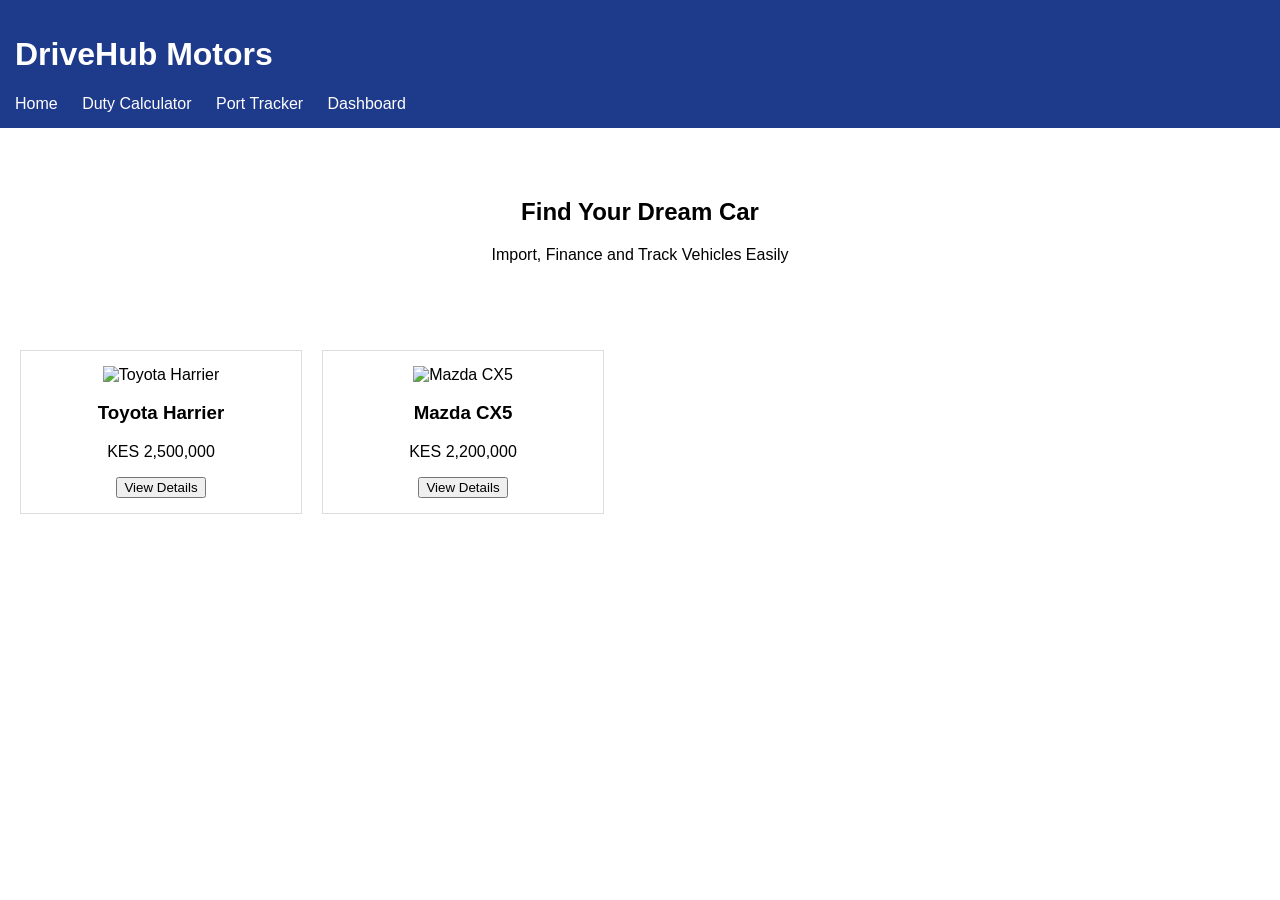
==== index.html @ 2caa7177 "Initial DriveHub Motors files" ====
<!DOCTYPE html>
<html lang="en">
<head>
    <meta charset="UTF-8">
    <title>DriveHub Motors</title>

    <link rel="stylesheet" href="css/style.css">
</head>
<body>

    <header>
        <h1>DriveHub Motors</h1>

        <nav>
            <a href="index.html">Home</a>
            <a href="calculator.html">Duty Calculator</a>
            <a href="tracker.html">Port Tracker</a>
            <a href="dashboard.html">Dashboard</a>
        </nav>
    </header>

    <section class="hero">

        <h2>Find Your Dream Car</h2>

        <p>Import, Finance and Track Vehicles Easily</p>

    </section>

    <section class="cars">

        <div class="car-card">

            <img src="images/car1.jpg" alt="Toyota Harrier">

            <h3>Toyota Harrier</h3>

            <p>KES 2,500,000</p>

            <button>View Details</button>

        </div>

        <div class="car-card">

            <img src="images/car2.jpg" alt="Mazda CX5">

            <h3>Mazda CX5</h3>

            <p>KES 2,200,000</p>

            <button>View Details</button>

        </div>

    </section>

    <script src="js/script.js"></script>

</body>
</html>
---- css/style.css ----
body{
    font-family: Arial, sans-serif;
    margin:0;
    padding:0;
}

header{
    background:#1e3a8a;
    color:white;
    padding:15px;
}

nav a{
    color:white;
    text-decoration:none;
    margin-right:20px;
}

.hero{
    text-align:center;
    padding:50px;
}

.cars{
    display:flex;
    gap:20px;
    padding:20px;
}

.car-card{
    border:1px solid #ddd;
    padding:15px;
    width:250px;
    text-align:center;
}

.car-card img{
    width:100%;
}

.dashboard{
    display:flex;
    gap:20px;
    padding:20px;
}

.card{
    background:#f4f4f4;
    padding:20px;
    width:200px;
    text-align:center;
}
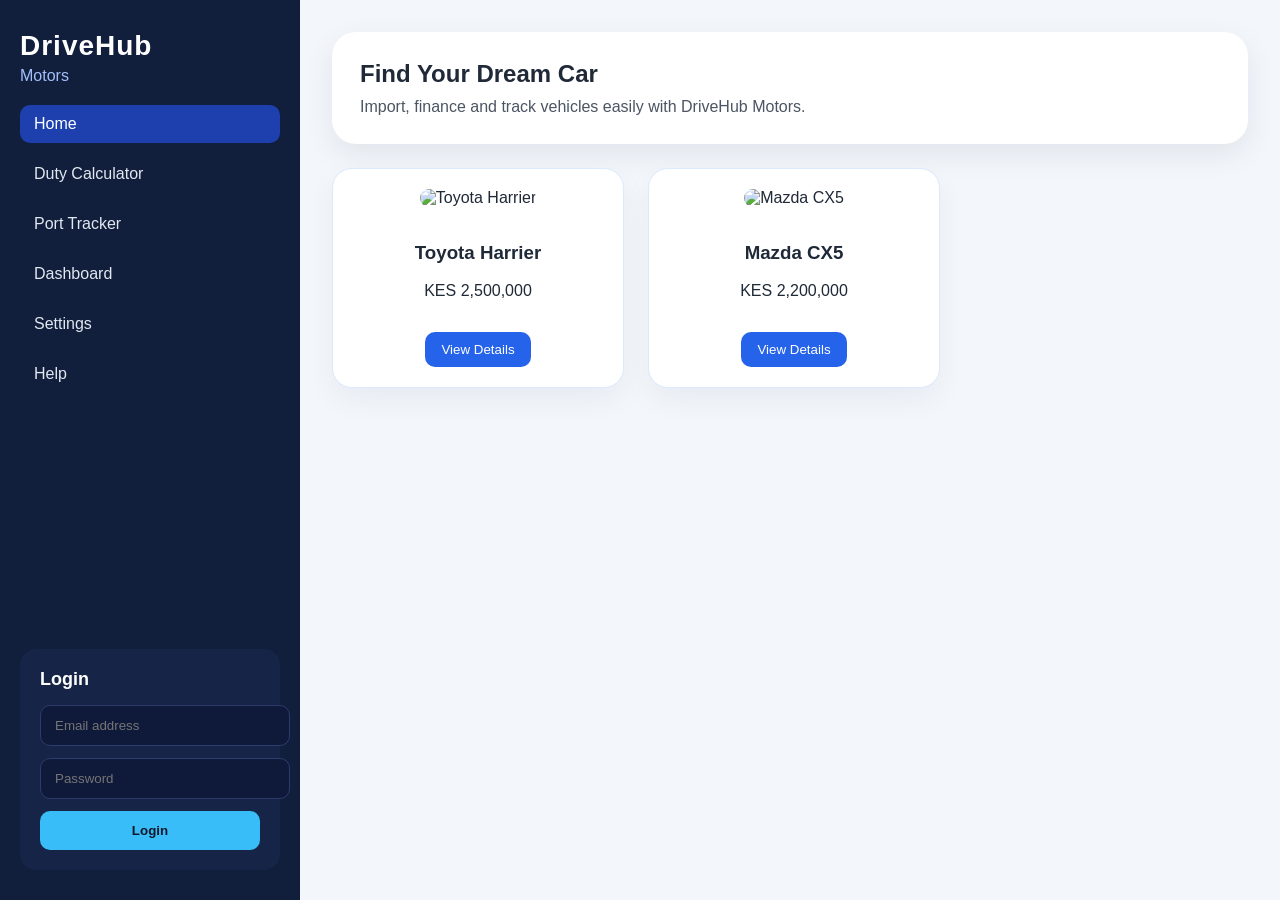
==== commit e82d3ce8: "Add sidebar layout and login panel across pages" ====
--- a/index.html
+++ b/index.html
@@ -8,52 +8,55 @@
 </head>
 <body>
 
-    <header>
-        <h1>DriveHub Motors</h1>
+    <div class="app-layout">
 
-        <nav>
-            <a href="index.html">Home</a>
-            <a href="calculator.html">Duty Calculator</a>
-            <a href="tracker.html">Port Tracker</a>
-            <a href="dashboard.html">Dashboard</a>
-        </nav>
-    </header>
+        <aside class="sidebar">
+            <div class="sidebar-brand">
+                <h1>DriveHub</h1>
+                <p>Motors</p>
+            </div>
 
-    <section class="hero">
+            <nav class="sidebar-nav">
+                <a href="index.html" class="active">Home</a>
+                <a href="calculator.html">Duty Calculator</a>
+                <a href="tracker.html">Port Tracker</a>
+                <a href="dashboard.html">Dashboard</a>
+                <a href="#">Settings</a>
+                <a href="#">Help</a>
+            </nav>
 
-        <h2>Find Your Dream Car</h2>
+            <div class="login-panel">
+                <h2>Login</h2>
+                <input type="email" id="login-email" placeholder="Email address">
+                <input type="password" id="login-password" placeholder="Password">
+                <button type="button">Login</button>
+            </div>
+        </aside>
 
-        <p>Import, Finance and Track Vehicles Easily</p>
+        <main class="main-content">
+            <header class="page-header">
+                <h2>Find Your Dream Car</h2>
+                <p>Import, finance and track vehicles easily with DriveHub Motors.</p>
+            </header>
 
-    </section>
+            <section class="cars">
+                <div class="car-card">
+                    <img src="images/car1.jpg" alt="Toyota Harrier">
+                    <h3>Toyota Harrier</h3>
+                    <p>KES 2,500,000</p>
+                    <button>View Details</button>
+                </div>
 
-    <section class="cars">
+                <div class="car-card">
+                    <img src="images/car2.jpg" alt="Mazda CX5">
+                    <h3>Mazda CX5</h3>
+                    <p>KES 2,200,000</p>
+                    <button>View Details</button>
+                </div>
+            </section>
+        </main>
 
-        <div class="car-card">
-
-            <img src="images/car1.jpg" alt="Toyota Harrier">
-
-            <h3>Toyota Harrier</h3>
-
-            <p>KES 2,500,000</p>
-
-            <button>View Details</button>
-
-        </div>
-
-        <div class="car-card">
-
-            <img src="images/car2.jpg" alt="Mazda CX5">
-
-            <h3>Mazda CX5</h3>
-
-            <p>KES 2,200,000</p>
-
-            <button>View Details</button>
-
-        </div>
-
-    </section>
+    </div>
 
     <script src="js/script.js"></script>
 
--- a/css/style.css
+++ b/css/style.css
@@ -1,52 +1,181 @@
 body{
     font-family: Arial, sans-serif;
-    margin:0;
-    padding:0;
+    margin: 0;
+    padding: 0;
+    background: #f3f6fb;
+    color: #1f2937;
 }
 
-header{
-    background:#1e3a8a;
-    color:white;
-    padding:15px;
+.app-layout{
+    display: flex;
+    min-height: 100vh;
 }
 
-nav a{
-    color:white;
-    text-decoration:none;
-    margin-right:20px;
+.sidebar{
+    width: 260px;
+    background: #111f3d;
+    color: #ffffff;
+    display: flex;
+    flex-direction: column;
+    gap: 20px;
+    padding: 30px 20px;
 }
 
-.hero{
-    text-align:center;
-    padding:50px;
+.sidebar-brand h1,
+.sidebar-brand p{
+    margin: 0;
+}
+
+.sidebar-brand h1{
+    font-size: 28px;
+    letter-spacing: 1px;
+}
+
+.sidebar-brand p{
+    color: #a3bffa;
+    margin-top: 5px;
+}
+
+.sidebar-nav{
+    display: flex;
+    flex-direction: column;
+    gap: 12px;
+}
+
+.sidebar-nav a{
+    color: #e2e8f0;
+    text-decoration: none;
+    padding: 10px 14px;
+    border-radius: 10px;
+    transition: background 0.2s ease;
+}
+
+.sidebar-nav a:hover,
+.sidebar-nav a.active{
+    background: #1e40af;
+    color: #ffffff;
+}
+
+.login-panel{
+    margin-top: auto;
+    background: #162447;
+    border-radius: 16px;
+    padding: 20px;
+}
+
+.login-panel h2{
+    margin: 0 0 15px;
+    font-size: 18px;
+}
+
+.login-panel input{
+    width: 100%;
+    padding: 12px 14px;
+    margin-bottom: 12px;
+    border: 1px solid #2e3a6d;
+    border-radius: 10px;
+    background: #0f1a3a;
+    color: #ffffff;
+}
+
+.login-panel button{
+    width: 100%;
+    padding: 12px;
+    border: none;
+    border-radius: 10px;
+    background: #38bdf8;
+    color: #0f172a;
+    font-weight: bold;
+    cursor: pointer;
+}
+
+.main-content{
+    flex: 1;
+    padding: 32px;
+}
+
+.page-header{
+    background: #ffffff;
+    padding: 28px;
+    border-radius: 24px;
+    box-shadow: 0 10px 30px rgba(15, 23, 42, 0.08);
+    margin-bottom: 24px;
+}
+
+.page-header h2{
+    margin: 0 0 10px;
+}
+
+.page-header p{
+    margin: 0;
+    color: #4b5563;
 }
 
 .cars{
-    display:flex;
-    gap:20px;
-    padding:20px;
+    display: flex;
+    flex-wrap: wrap;
+    gap: 24px;
 }
 
 .car-card{
-    border:1px solid #ddd;
-    padding:15px;
-    width:250px;
-    text-align:center;
+    border: 1px solid #dbeafe;
+    padding: 20px;
+    width: 250px;
+    text-align: center;
+    border-radius: 20px;
+    background: #ffffff;
+    box-shadow: 0 12px 30px rgba(15, 23, 42, 0.05);
 }
 
 .car-card img{
-    width:100%;
+    width: 100%;
+    border-radius: 14px;
+    margin-bottom: 16px;
+}
+
+.car-card button{
+    margin-top: 16px;
+    padding: 10px 16px;
+    border: none;
+    border-radius: 10px;
+    background: #2563eb;
+    color: #ffffff;
+    cursor: pointer;
 }
 
 .dashboard{
-    display:flex;
-    gap:20px;
-    padding:20px;
+    display: flex;
+    gap: 20px;
+    padding: 20px;
 }
 
 .card{
-    background:#f4f4f4;
-    padding:20px;
-    width:200px;
-    text-align:center;
+    background: #f4f4f4;
+    padding: 20px;
+    width: 200px;
+    text-align: center;
 }
+
+@media (max-width: 900px) {
+    .app-layout{
+        flex-direction: column;
+    }
+
+    .sidebar{
+        width: 100%;
+        flex-direction: row;
+        flex-wrap: wrap;
+        align-items: center;
+        justify-content: space-between;
+    }
+
+    .sidebar-nav{
+        flex-direction: row;
+        flex-wrap: wrap;
+    }
+
+    .login-panel{
+        width: 100%;
+        margin-top: 20px;
+    }
+}
